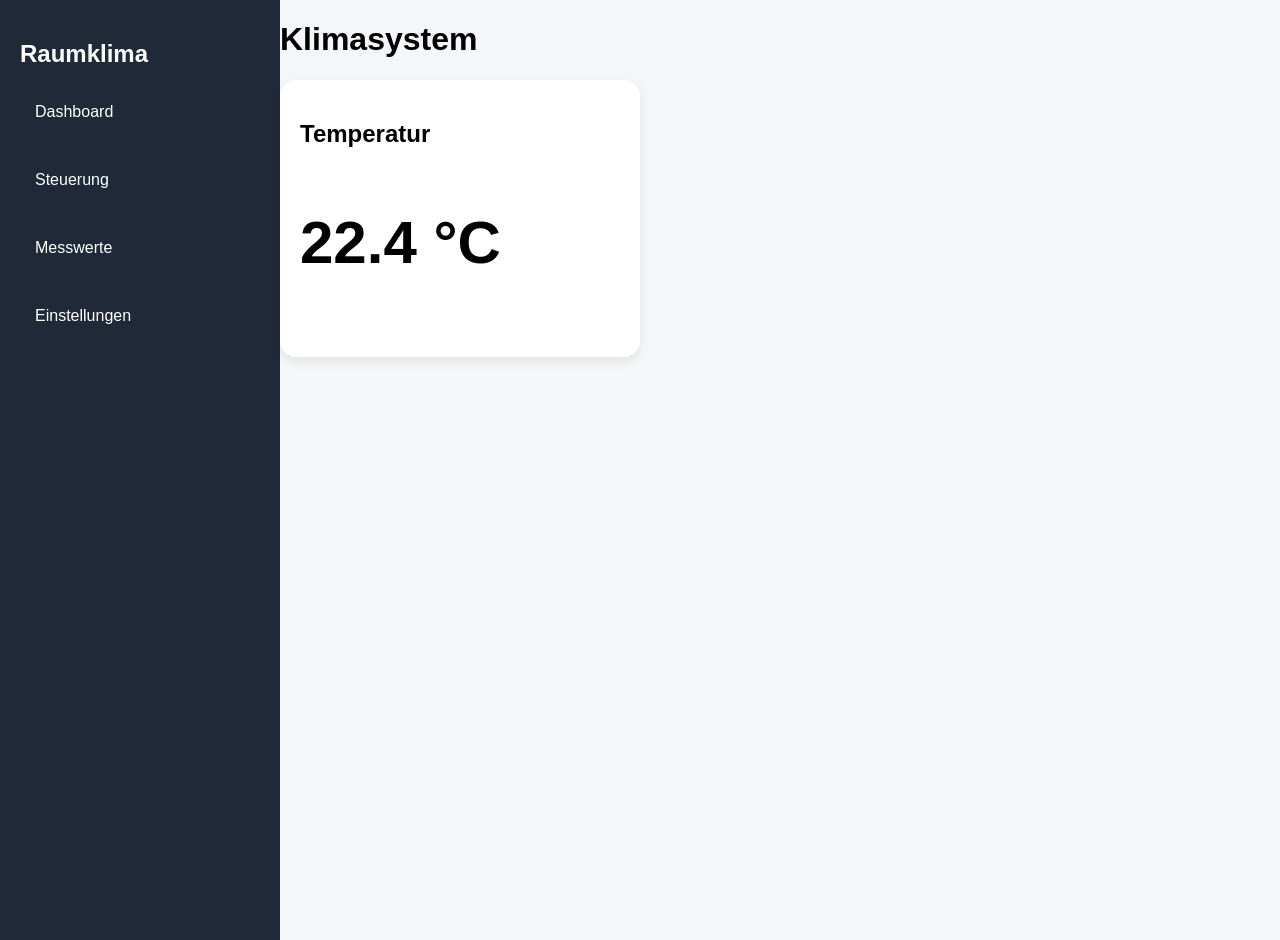
==== software/klimasystem_web/index.html @ 77dc197e "added the sidebar" ====
<!DOCTYPE html>
<html lang="de">

<head>
    <meta charset="UTF-8">
    <meta name="viewport" content="width=device-width, initial-scale=1.0">

    <title>Klimasystemm</title>

    <link rel="stylesheet" href="style.css">
</head>

<body>

    <script src="script.js"></script>


    <div class="layout">
    <div class="sidebar">
        <h2>Raumklima</h2>
        <p class="menu_item active">Dashboard</p>
        <p class="menu_item">Steuerung</p>
        <p class="menu_item">Messwerte</p>
        <p class="menu_item">Einstellungen</p>
    </div>


    <div class="main_content">

        <h1>Klimasystem</h1>
    <div class="temperatur">
        <h2>Temperatur</h2>
        <p class="temperature_value">22.4 °C</p>
    </div>

    </div>
    </div>
   

    
   
</body>

</html>
---- software/klimasystem_web/style.css ----
.temperatur{
    background-color: white;
    padding:20px;
    border-radius: 16px;
    box-shadow: 0 4px 12px rgba(0, 0, 0, 0.08);
    max-width: 320px;
}

body {
    background-color: #f4f6f8;
    font-family: Arial, Helvetica, sans-serif;
    margin: 0;
}

.temperature_value{
    font-size: 60px;
    font-weight: 600;
}

.sidebar {
    width: 240px;   
    background-color: #1f2937;
    color: white;
    min-height: 100vh;
    padding: 20px;
}

.main_content {
    flex: 1;
}

.layout {
    display: flex;
}

.menu_item {
    padding: 15px;
    cursor: pointer;    
    border-radius: 5px;
    margin-bottom: 20px;
}
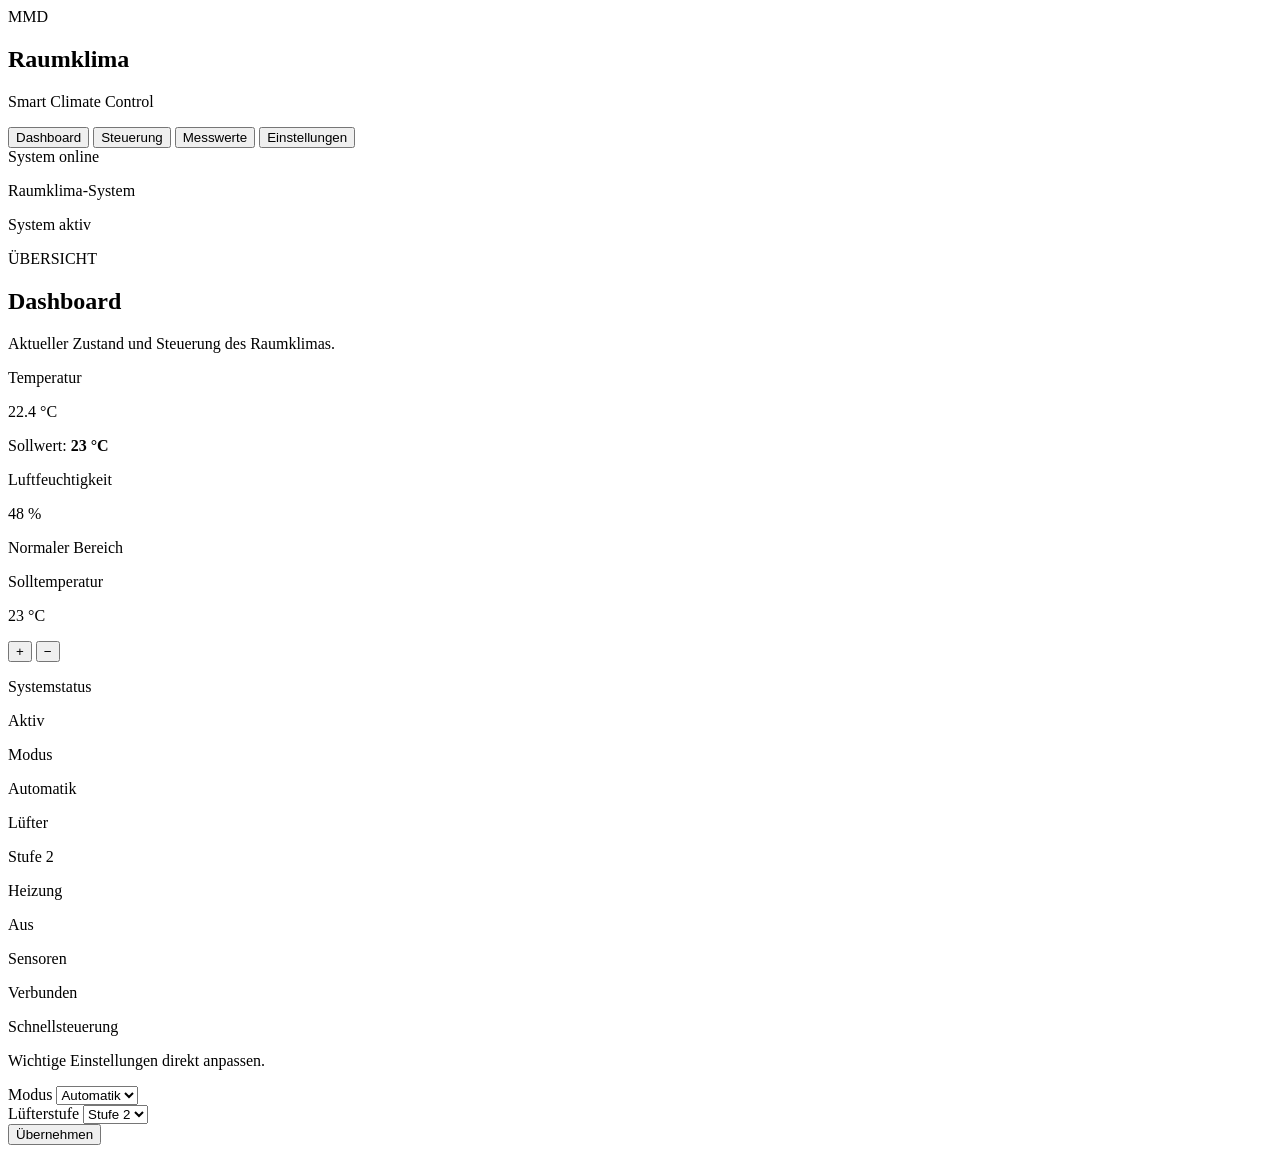
==== commit 260fb6e5: "added the style.css and index.html" ====
--- a/software/klimasystem_web/index.html
+++ b/software/klimasystem_web/index.html
@@ -1,44 +1,188 @@
-<!DOCTYPE html>
-<html lang="de">
+<body>
 
-<head>
-    <meta charset="UTF-8">
-    <meta name="viewport" content="width=device-width, initial-scale=1.0">
+    <div class="layout">
 
-    <title>Klimasystemm</title>
+        <aside class="sidebar">
 
-    <link rel="stylesheet" href="style.css">
-</head>
+            <div class="brand">
+                <div class="brand_logo">MMD</div>
 
-<body>
+                <div>
+                    <h2 class="sidebar_title">Raumklima</h2>
+                    <p class="brand_subtitle">Smart Climate Control</p>
+                </div>
+            </div>
+
+            <nav class="menu">
+                <button class="menu_item active">Dashboard</button>
+                <button class="menu_item">Steuerung</button>
+                <button class="menu_item">Messwerte</button>
+                <button class="menu_item">Einstellungen</button>
+            </nav>
+
+            <div class="sidebar_status">
+                <span class="status_dot"></span>
+                System online
+            </div>
+
+        </aside>
+
+
+        <main class="main_content">
+
+            <header class="topbar">
+
+                <p>Raumklima-System</p>
+
+                <div class="system_active">
+                    <span class="status_dot"></span>
+                    System aktiv
+                </div>
+
+            </header>
+
+
+            <div class="content">
+
+                <section class="page_header">
+                    <p class="eyebrow">ÜBERSICHT</p>
+                    <h1>Dashboard</h1>
+                    <p>Aktueller Zustand und Steuerung des Raumklimas.</p>
+                </section>
+
+
+                <!-- HAUPTWERTE -->
+
+                <section class="main_values">
+
+                    <div class="card">
+                        <p class="card_title">Temperatur</p>
+
+                        <p class="value">
+                            <span id="currentTemperature">22.4</span>
+                            <span class="unit">°C</span>
+                        </p>
+
+                        <p class="card_info">
+                            Sollwert:
+                            <strong>23 °C</strong>
+                        </p>
+                    </div>
+
+
+                    <div class="card">
+                        <p class="card_title">Luftfeuchtigkeit</p>
+
+                        <p class="value">
+                            <span id="humidityValue">48</span>
+                            <span class="unit">%</span>
+                        </p>
+
+                        <p class="card_info status_good">
+                            Normaler Bereich
+                        </p>
+                    </div>
+
+
+                    <div class="card">
+                        <p class="card_title">Solltemperatur</p>
+
+                        <div class="target_control">
+
+                            <p class="value">
+                                <span id="targetTemperature">23</span>
+                                <span class="unit">°C</span>
+                            </p>
+
+                            <div class="temperature_buttons">
+                                <button id="temperatureUp">+</button>
+                                <button id="temperatureDown">−</button>
+                            </div>
+
+                        </div>
+                    </div>
+
+                </section>
+
+
+                <!-- SYSTEMSTATUS -->
+
+                <section class="status_grid">
+
+                    <div class="status_card">
+                        <p class="status_title">Systemstatus</p>
+                        <p class="status_value green">Aktiv</p>
+                    </div>
+
+                    <div class="status_card">
+                        <p class="status_title">Modus</p>
+                        <p class="status_value">Automatik</p>
+                    </div>
+
+                    <div class="status_card">
+                        <p class="status_title">Lüfter</p>
+                        <p class="status_value">Stufe 2</p>
+                    </div>
+
+                    <div class="status_card">
+                        <p class="status_title">Heizung</p>
+                        <p class="status_value">Aus</p>
+                    </div>
+
+                    <div class="status_card">
+                        <p class="status_title">Sensoren</p>
+                        <p class="status_value green">Verbunden</p>
+                    </div>
+
+                </section>
+
+
+                <!-- SCHNELLSTEUERUNG -->
+
+                <section class="quick_control">
+
+                    <div class="quick_description">
+                        <p class="card_title">Schnellsteuerung</p>
+                        <p>Wichtige Einstellungen direkt anpassen.</p>
+                    </div>
+
+
+                    <div class="control_field">
+                        <label for="modeSelect">Modus</label>
+
+                        <select id="modeSelect">
+                            <option>Automatik</option>
+                            <option>Heizen</option>
+                            <option>Lüften</option>
+                            <option>Aus</option>
+                        </select>
+                    </div>
+
+
+                    <div class="control_field">
+                        <label for="fanSelect">Lüfterstufe</label>
+
+                        <select id="fanSelect">
+                            <option>Aus</option>
+                            <option>Stufe 1</option>
+                            <option selected>Stufe 2</option>
+                            <option>Stufe 3</option>
+                        </select>
+                    </div>
+
+
+                    <button id="applyButton" class="primary_button">
+                        Übernehmen
+                    </button>
+
+                </section>
+
+            </div>
+
+        </main>
+
+    </div>
 
     <script src="script.js"></script>
 
-
-    <div class="layout">
-    <div class="sidebar">
-        <h2>Raumklima</h2>
-        <p class="menu_item active">Dashboard</p>
-        <p class="menu_item">Steuerung</p>
-        <p class="menu_item">Messwerte</p>
-        <p class="menu_item">Einstellungen</p>
-    </div>
-
-
-    <div class="main_content">
-
-        <h1>Klimasystem</h1>
-    <div class="temperatur">
-        <h2>Temperatur</h2>
-        <p class="temperature_value">22.4 °C</p>
-    </div>
-
-    </div>
-    </div>
-   
-
-    
-   
-</body>
-
-</html>+</body>
